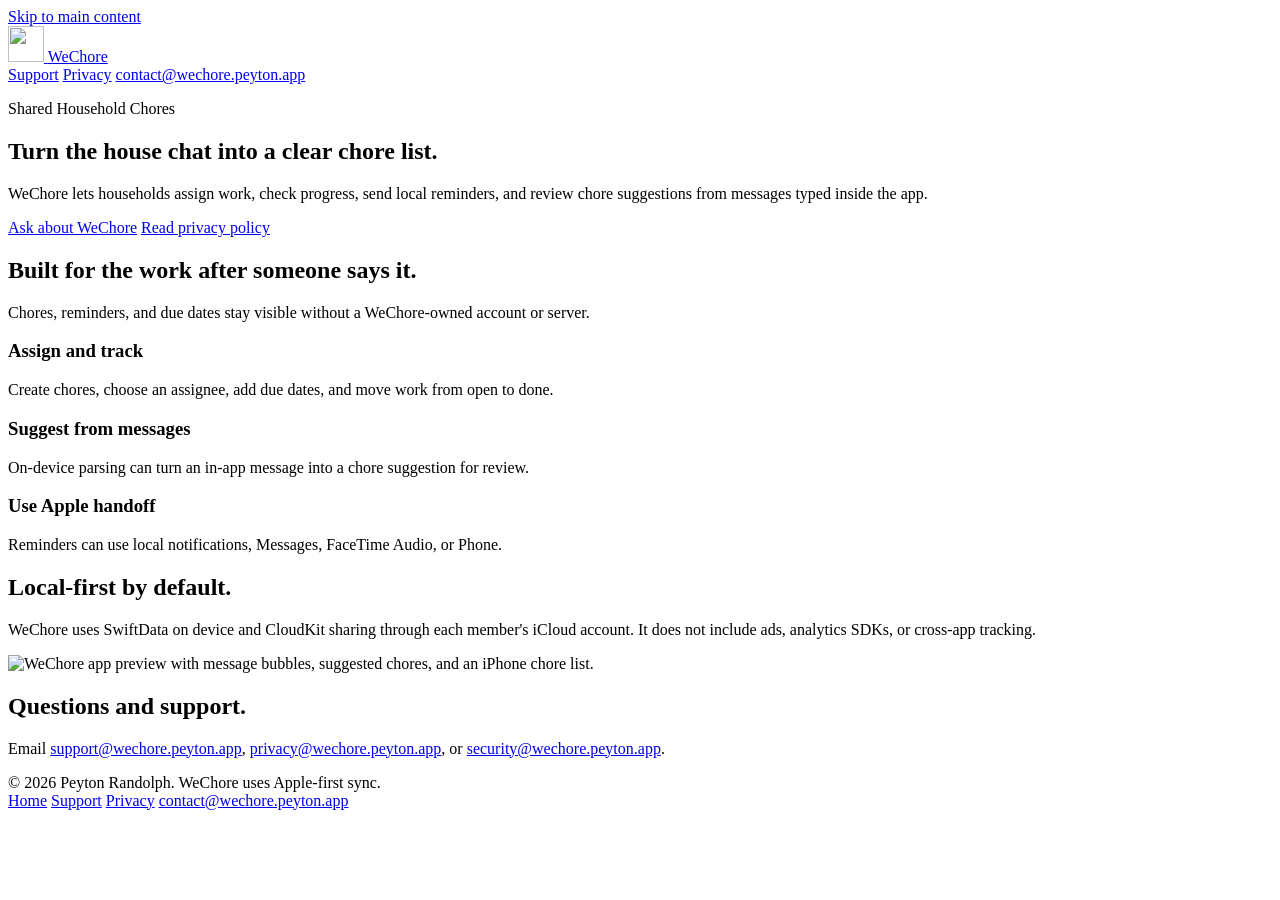
==== web/index.html @ dc197514 "Scaffold WeChore monorepo MVP" ====
<!doctype html>
<html lang="en">
  <head>
    <meta charset="utf-8" />
    <meta name="viewport" content="width=device-width, initial-scale=1" />
    <title>WeChore - Shared Household Chores</title>
    <meta
      name="description"
      content="WeChore is an iPhone and iPad app for shared household chores, progress checks, reminders, CloudKit sharing, and on-device message suggestions."
    />
    <meta name="theme-color" content="#07c160" />
    <link rel="canonical" href="https://wechore.peyton.app/" />
    <link rel="icon" href="/assets/app-icon.svg" type="image/svg+xml" />
    <meta property="og:title" content="WeChore - Shared Household Chores" />
    <meta
      property="og:description"
      content="Assign chores, check progress, send reminders, and turn household messages into suggested tasks."
    />
    <meta property="og:type" content="website" />
    <meta property="og:url" content="https://wechore.peyton.app/" />
    <meta property="og:image" content="https://wechore.peyton.app/assets/app-preview.svg" />
    <link rel="stylesheet" href="/assets/site.css" />
  </head>
  <body>
    <a class="skip-link" href="#main">Skip to main content</a>
    <header class="site-header">
      <nav class="nav" aria-label="Primary">
        <a class="brand" href="/" aria-label="WeChore home">
          <img src="/assets/app-icon.svg" width="36" height="36" alt="" />
          <span>WeChore</span>
        </a>
        <div class="nav-links">
          <a href="/support/">Support</a>
          <a href="/privacy/">Privacy</a>
          <a href="mailto:contact@wechore.peyton.app">contact@wechore.peyton.app</a>
        </div>
      </nav>
    </header>

    <main id="main">
      <section class="hero" aria-labelledby="hero-title">
        <div class="hero-inner">
          <div class="hero-copy">
            <p class="eyebrow">Shared Household Chores</p>
            <h1 id="hero-title">Turn the house chat into a clear chore list.</h1>
            <p>
              WeChore lets households assign work, check progress, send local reminders, and review
              chore suggestions from messages typed inside the app.
            </p>
            <div class="actions">
              <a class="button primary" href="mailto:contact@wechore.peyton.app"
                >Ask about WeChore</a
              >
              <a class="button secondary" href="/privacy/">Read privacy policy</a>
            </div>
          </div>
        </div>
      </section>

      <section class="section" aria-labelledby="work-title">
        <div class="wrap">
          <div class="section-heading">
            <h2 id="work-title">Built for the work after someone says it.</h2>
            <p>
              Chores, reminders, and due dates stay visible without a WeChore-owned account or
              server.
            </p>
          </div>
          <div class="feature-list">
            <article class="feature">
              <h3>Assign and track</h3>
              <p>
                Create chores, choose an assignee, add due dates, and move work from open to done.
              </p>
            </article>
            <article class="feature">
              <h3>Suggest from messages</h3>
              <p>
                On-device parsing can turn an in-app message into a chore suggestion for review.
              </p>
            </article>
            <article class="feature">
              <h3>Use Apple handoff</h3>
              <p>Reminders can use local notifications, Messages, FaceTime Audio, or Phone.</p>
            </article>
          </div>
        </div>
      </section>

      <section class="section alt" aria-labelledby="privacy-title">
        <div class="wrap split">
          <div class="section-heading">
            <h2 id="privacy-title">Local-first by default.</h2>
            <p>
              WeChore uses SwiftData on device and CloudKit sharing through each member's iCloud
              account. It does not include ads, analytics SDKs, or cross-app tracking.
            </p>
          </div>
          <img
            class="preview"
            src="/assets/app-preview.svg"
            width="1200"
            height="900"
            alt="WeChore app preview with message bubbles, suggested chores, and an iPhone chore list."
            loading="lazy"
          />
        </div>
      </section>

      <section class="section" aria-labelledby="contact-title">
        <div class="wrap">
          <div class="section-heading">
            <h2 id="contact-title">Questions and support.</h2>
            <p>
              Email
              <a href="mailto:support@wechore.peyton.app">support@wechore.peyton.app</a>,
              <a href="mailto:privacy@wechore.peyton.app">privacy@wechore.peyton.app</a>, or
              <a href="mailto:security@wechore.peyton.app">security@wechore.peyton.app</a>.
            </p>
          </div>
        </div>
      </section>
    </main>

    <footer class="site-footer">
      <div class="footer">
        <div>© 2026 Peyton Randolph. WeChore uses Apple-first sync.</div>
        <nav aria-label="Footer">
          <a href="/">Home</a>
          <a href="/support/">Support</a>
          <a href="/privacy/">Privacy</a>
          <a href="mailto:contact@wechore.peyton.app">contact@wechore.peyton.app</a>
        </nav>
      </div>
    </footer>
  </body>
</html>
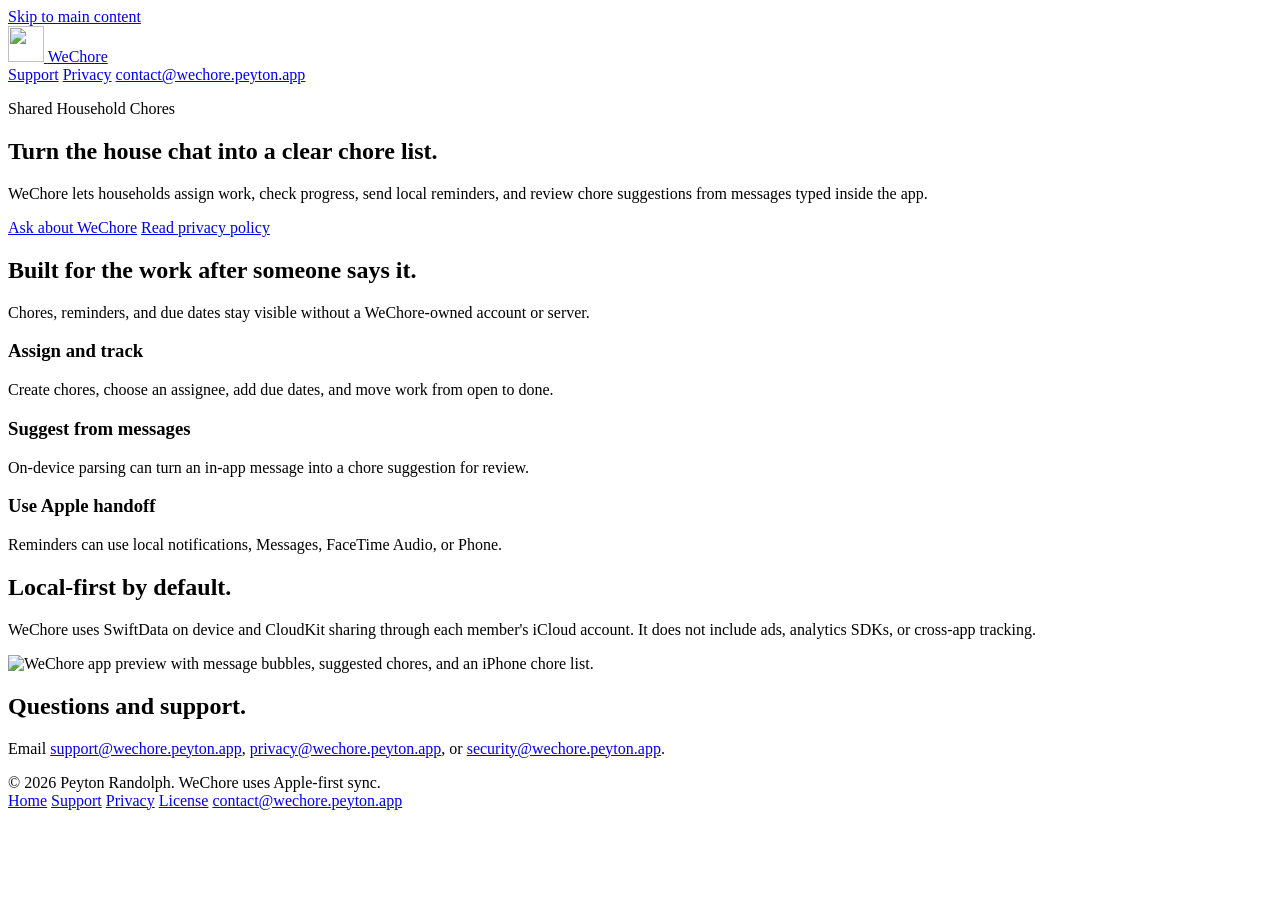
==== commit 4ed8b148: "Reserve proprietary source rights" ====
--- a/web/index.html
+++ b/web/index.html
@@ -129,6 +129,7 @@
           <a href="/">Home</a>
           <a href="/support/">Support</a>
           <a href="/privacy/">Privacy</a>
+          <a href="/license/">License</a>
           <a href="mailto:contact@wechore.peyton.app">contact@wechore.peyton.app</a>
         </nav>
       </div>
